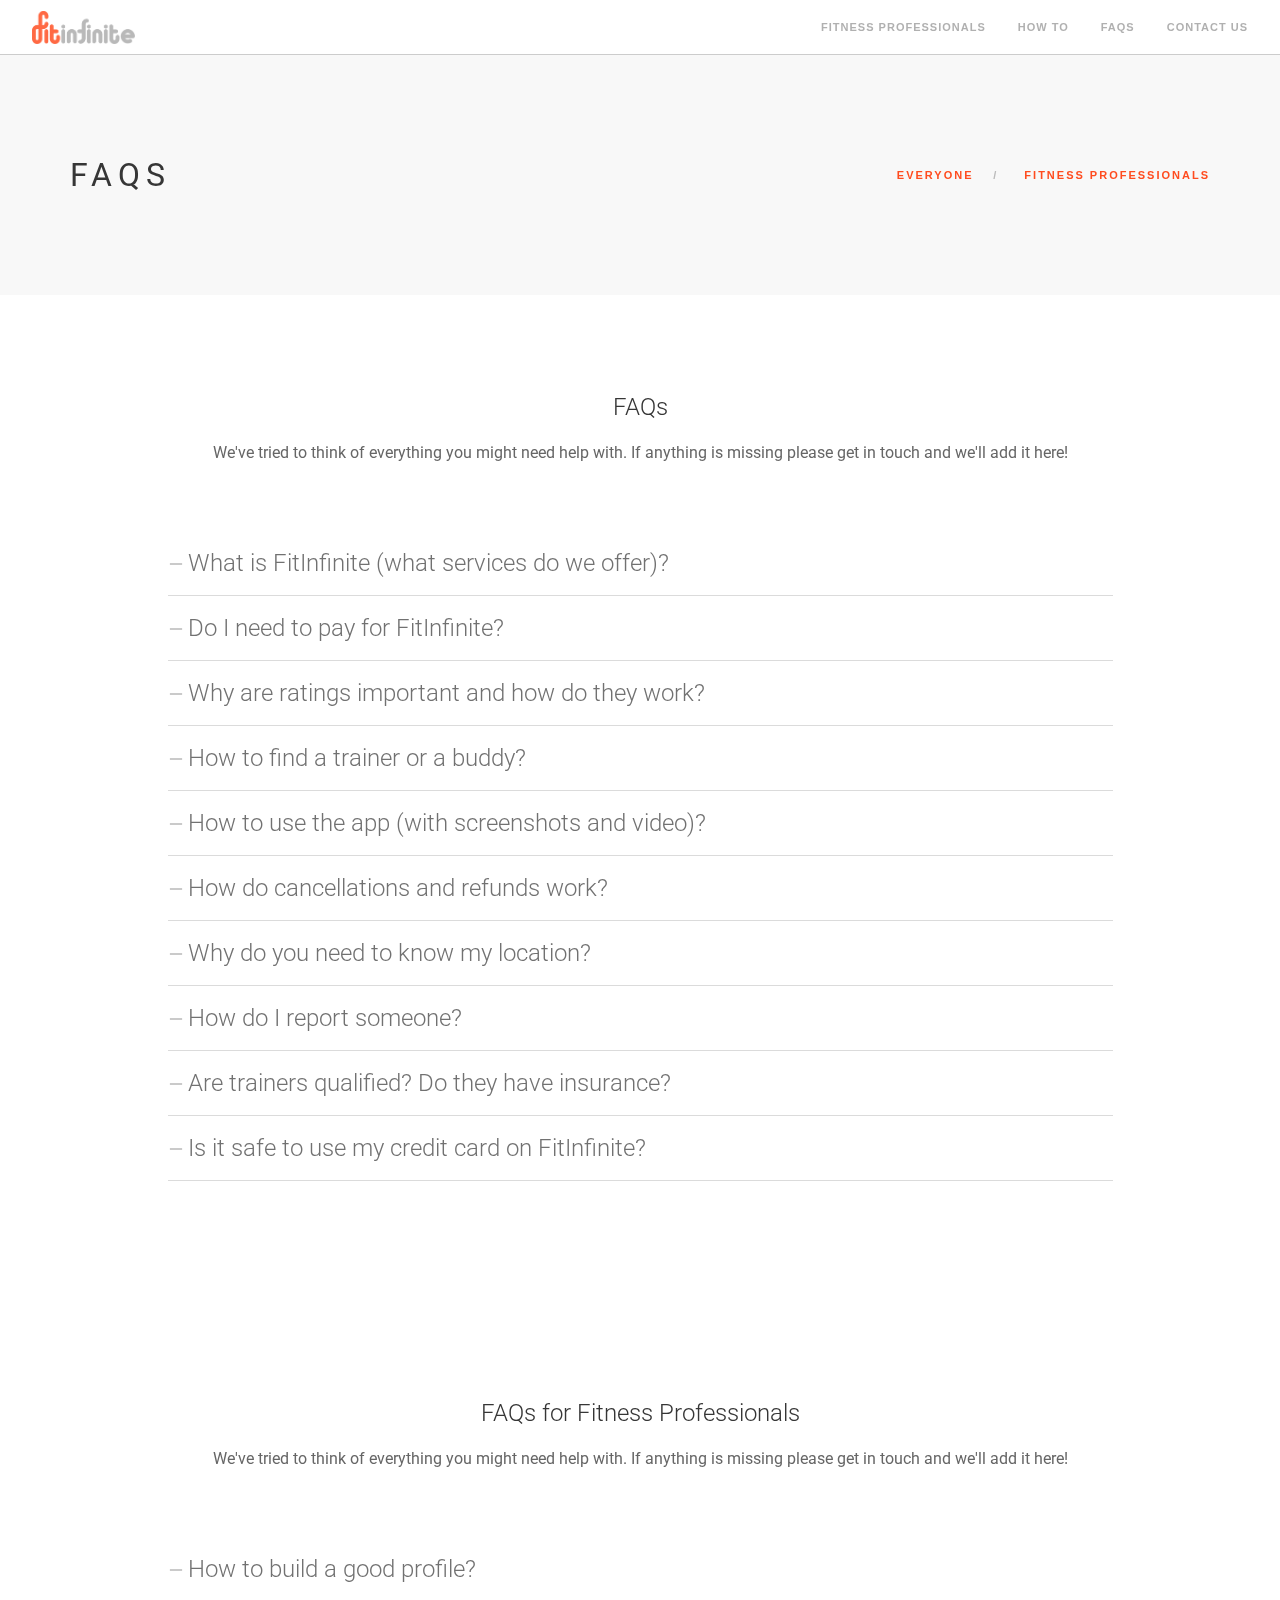
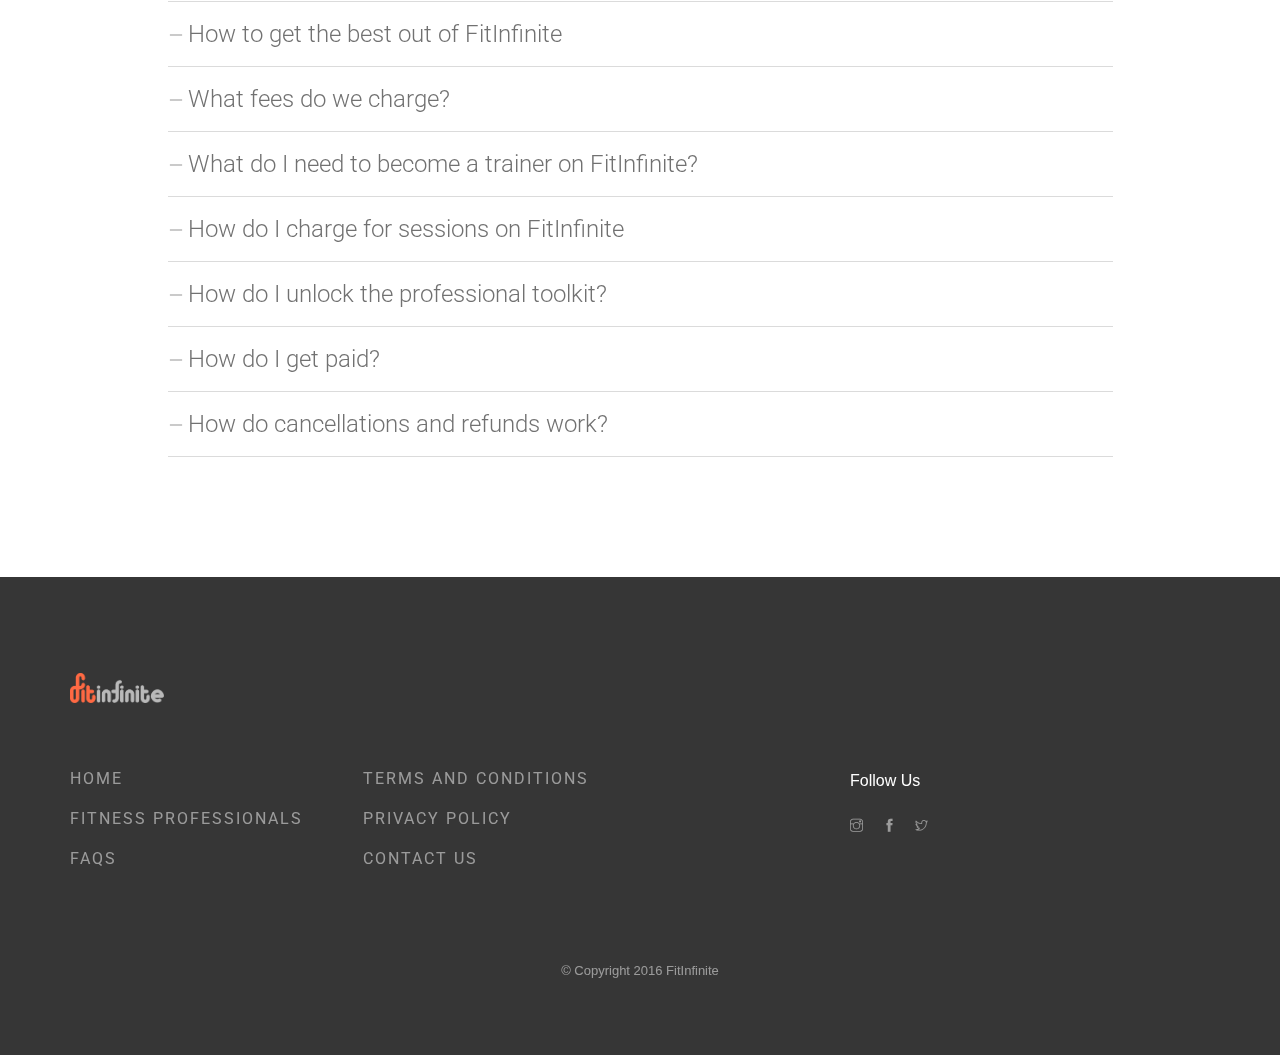
==== faqs.html @ f6d62c4b "Updates all website pages for app launch, added new pages and tweaked CSS." ====
<!doctype html>
<html lang="en">
    <head>
        <meta charset="utf-8">
        <title>FitInfinite – FAQs</title>
        <meta name="description" content="fitinfinite, faqs, faq, sports buddy, trainer, fitness professional, fitness buddy, fitness app, sports app, trainer app, fitness app"/>
        <meta name="viewport" content="width=device-width, initial-scale=1.0">
        <link href="css/font-awesome.min.css" rel="stylesheet" type="text/css" media="all">
        <link href="css/themify-icons.css" rel="stylesheet" type="text/css" media="all" />
        <link href="css/bootstrap.css" rel="stylesheet" type="text/css" media="all" />
        <link href="css/theme-orange.css" rel="stylesheet" type="text/css" media="all" />
        <link href="css/custom.css" rel="stylesheet" type="text/css" media="all" />
        <link href='http://fonts.googleapis.com/css?family=Lato:300,400%7CRaleway:100,400,300,500,600,700%7COpen+Sans:400,500,600' rel='stylesheet' type='text/css'>
        <link href="http://fonts.googleapis.com/css?family=Roboto:100,300,400,600,700" rel="stylesheet" type="text/css">
        <link href="css/font-roboto.css" rel="stylesheet" type="text/css">
<script>
          (function(i,s,o,g,r,a,m){i['GoogleAnalyticsObject']=r;i[r]=i[r]||function(){
          (i[r].q=i[r].q||[]).push(arguments)},i[r].l=1*new Date();a=s.createElement(o),
          m=s.getElementsByTagName(o)[0];a.async=1;a.src=g;m.parentNode.insertBefore(a,m)
          })(window,document,'script','https://www.google-analytics.com/analytics.js','ga');

          ga('create', 'UA-62111840-4', 'auto');
          ga('send', 'pageview');

        </script>
</head>

    <body class="scroll-assist">

		<div class="nav-container"><nav>
		        <div class="nav-bar">
		            <div class="module left">
		                <a href="index.html" target="_self">
		                    <img class="logo logo-light" alt="Foundry" src="img/logo-light.png">
		                    <div class="vnu"><img class="logo logo-dark" alt="FitInfinite" src="img/fitinfinite-website-logo.png"></div>
		                </a>
		            </div>
		            <div class="module widget-handle mobile-toggle right visible-sm visible-xs">
		                <i class="ti-menu"></i>
		            </div>
		            <div class="module-group right">
		                <div class="module left">
		                    <ul class="menu">
                          <li>
                              <a href="fitnessprofessionals.html" target="_self">Fitness Professionals</a>
                          </li><li class="vpf">
                              <a href="howto.html" class="inner-link" target="_self">How To</a>
                          </li><li class="vpf">
                              <a href="faqs.html" target="_self">FAQs</a>
                          </li><li class="vpf">
                              <a href="contactus.html" target="_self">Contact Us</a>
                          </li>


		                    </ul>
		                </div>


		            </div>

		        </div>
		    </nav>


		</div>

		<div class="main-container">

		<section class="page-title page-title-4 bg-secondary">
		        <div class="container">
		            <div class="row">
		                <div class="col-md-6">
		                    <h3 class="uppercase mb0">FAQs</h3>
		                </div>
		                <div class="col-md-6 text-right">
		                    <ol class="breadcrumb breadcrumb-2">
		                        <li>
		                            <a href="#everyone" class="inner-link" target="_self">Everyone</a>
		                        </li>
		                        <li>
		                            <a href="#fitnessprofessionals">Fitness professionals</a>
		                        </li>

		                    </ol>
		                </div>
		            </div>

		        </div>

		    </section><section>
		        <div class="container">
		            <div class="row">
		                <div class="col-sm-12 text-center">
                      <a name="everyone"></a>
		                    <h4 class="mb16">FAQs</h4>
		                    <p class="lead mb64">
		                        We've tried to think of everything you might need help with. If anything is missing please get in touch and we'll add it here!
		                    </p>
		                </div>
		            </div>

		            <div class="row">
		                <div class="col-sm-10 col-sm-offset-1">
		                    <ul class="accordion accordion-2 one-open">
		                        <li>
		                            <div class="title">
		                                <h4 class="inline-block mb0">What is FitInfinite (what services do we offer)?</h4>
		                            </div>
		                            <div class="content">
		                                <p>
		                                    FitInfinite is a realtime fitness booking system. Think Uber, but for fitness. Users can either find other users to train together with (either by arranging a session that other users can join or by joining an already existing session), or book a training session with a professional fitness instructor for one or more people. Search results are presented based on the user’s location, and the time and sport/workout type preferences they have selected. Payment to professional fitness instructors for a booked session is immediate and handled directly through the app.
		                                </p>
		                            </div>
		                        </li><li>
		                            <div class="title">
		                                <h4 class="inline-block mb0">Do I need to pay for FitInfinite?</h4>
		                            </div>
		                            <div class="content">
		                                <p>No, FitInfinite is completely free! We only charge you if you are a fitness professional and are charging for the session that you organise. There's more on this in the FAQs for fitness professionals below.</p>
		                            </div>
		                        </li>
		                        <li>
		                            <div class="title">
		                                <h4 class="inline-block mb0">Why are ratings important and how do they work?</h4>
		                            </div>
		                            <div class="content">
		                                <p>
		                                    Fitinifinite is an open, transparent community. Ratings help the community to grow stronger. After every session, you will be asked to rate it and leave a comment if you are unhappy.
		                                </p>
		                            </div>
		                        </li>
		                        <li>
		                            <div class="title">
		                                <h4 class="inline-block mb0">How to find a trainer or a buddy?</h4>
		                            </div>
		                            <div class="content">
		                                <p>
		                                    On the home screen, select “session” to find a class/activity or “users” to find a buddy or trainer to exercise with. The results you’ll see will be based on your current location. You can further refine the results by selecting a specific sport/workout type and the preferred time for a session.
		                                </p>
		                            </div>
		                        </li>
		                        <li>
		                            <div class="title">
		                                <h4 class="inline-block mb0">How to use the app (with screenshots and video)?</h4>
		                            </div>
		                            <div class="content">
		                                <p>
		                                    Just click on the link in the menu titled "Using FitInfinite" and you can watch a short video on how to use the app. And you can always contact us with in case you get stuck, or have any suggestions to help us improve the app.</p>
		                            </div>
		                        </li><li>
		                            <div class="title">
		                                <h4 class="inline-block mb0">How do cancellations and refunds work?</h4>
		                            </div>
		                            <div class="content">
		                                <p>Here is our refund policy:<br>* You receive a 100% refund if a paid session is cancelled 36 hours or more before the start time.<br>* You receive a 50% refund if a session is cancelled 24 hours to 36 hours before the start time.<br>* You will not receive a refund if you cancel a session less than 24 hours before start time.<br>* If a fitness professional cancels a session with you for any reason, and at any time, you will receive a 100% refund.<br></p>
		                            </div>
		                        </li><li>
		                            <div class="title">
		                                <h4 class="inline-block mb0">Why do you need to know my location?</h4>
		                            </div>
		                            <div class="content">
		                                <p>By providing your location, FitInfinite will be able to show you available users, trainers and sessions in your area so you don’t have to search manually through the details of each session to find the ones that are convenient. In other words, this saves you a lot of time and effort!<br></p>
		                            </div>
		                        </li><li>
		                            <div class="title">
		                                <h4 class="inline-block mb0">How do I report someone?</h4>
		                            </div>
		                            <div class="content">
		                                <p>If you feel there is a reason to report another user or trainer, please write to us at <a href="mailto:support@fitinfinite.com">support@fitinfinite.com</a> and we will do our best to resolve your issue. We are working hard to build this feature into a future version.<br></p>
		                            </div>
		                        </li><li>
		                            <div class="title">
		                                <h4 class="inline-block mb0">Are trainers qualified? Do they have insurance?</h4>
		                            </div>
		                            <div class="content">
		                                <p>All trainers registered with Fitinfinite have been personally checked and verified. Details of qualifications can be found on individual trainers’ profiles. All trainers have their own insurance.<br></p>
		                            </div>
		                        </li><li>
		                            <div class="title">
		                                <h4 class="inline-block mb0">Is it safe to use my credit card on FitInfinite?</h4>
		                            </div>
		                            <div class="content">
		                                <p>Yes, absolutely! We do not hold any credit card or payment information on our systems. All payments made via the FitInfinite app are processed through Stripe. Stripe processes billions of dollars in payment each year. You've probably used them already if you've shopped online or made purchases with brands like: Adidas, UnderArmour, Deliveroo and TaskRabbit. you can find out more about Stripe security <a href="https://stripe.com/docs/security/stripe">here</a>.<br></p>
		                            </div>
		                        </li>
		                    </ul>

		                </div>
		            </div>

		        </div>

		    </section><section>
		        <div class="container">
		            <div class="row">
		                <div class="col-sm-12 text-center">
                      <a name="fitnessprofessionals"></a>
		                    <h4 class="mb16">FAQs for Fitness Professionals</h4>
		                    <p class="lead mb64">
		                        We've tried to think of everything you might need help with. If anything is missing please get in touch and we'll add it here!
		                    </p>
		                </div>
		            </div>

		            <div class="row">
		                <div class="col-sm-10 col-sm-offset-1">
		                    <ul class="accordion accordion-2 one-open">
		                        <li>
		                            <div class="title">
		                                <h4 class="inline-block mb0">How to build a good profile?</h4>
		                            </div>
		                            <div class="content">
		                                <p>
		                                    First of all, start with uploading a profile picture that shows your professionalism and inspires trust. This is more about showing how good a trainer you are, not flaunting your muscles :) Make sure you also provide a profile description introducing who you are, your background and professional qualifications, your expertise and the services you offer. Then, provide a detailed list of the sports/workout types users can contact you about and the locations you cover. Make sure you always update your availability - if users contact you to book a session and it turns out you’re not available, it could put them off from contacting you again. Finally, be as responsive as can be to user messages.
		                                </p>
		                            </div>
		                        </li>
		                        <li>
		                            <div class="title">
		                                <h4 class="inline-block mb0">How to get the best out of FitInfinite</h4>
		                            </div>
		                            <div class="content">
		                                <p>
		                                    To get the most out of FitInfinite for your business, make sure you are updating your location and availability as often as possible. Provide as much detail as you can for sessions you are setting up and be responsive to user messages and questions.
		                                </p>
		                            </div>
		                        </li>
		                        <li>
		                            <div class="title">
		                                <h4 class="inline-block mb0">What fees do we charge?</h4>
		                            </div>
		                            <div class="content">
		                                <p>Free sessions are not charged on FitInfinite. We will only charge you if you're organising paid sessions on the app. FitInfinite charges a 5% fee for each paid transaction. For example, if you're charging £50 for a fitness session:<br>* The client will pay a total of £50 <br>* We will charge you a £2.50 fee and you will be paid £47.50<br><br>Our charges cover our running costs, as well as the transaction fees that our payment provider (Stripe) charges. You can read more about Stripe <a href="https://stripe.com/about">here</a>.</p>
		                            </div>
		                        </li>
		                        <li>
		                            <div class="title">
		                                <h4 class="inline-block mb0">What do I need to become a trainer on FitInfinite?</h4>
		                            </div>
		                            <div class="content">
		                                <p>
		                                    Trainers on FitInfinite are qualified fitness professionals. You will be required to send us copies of your qualifications/certificates and proof of insurance. Upon reviewing and accepting these, we will send you an agreement via email with our terms of use which will serve as a contract between you and FitInfinite. Upon signing this, you will get access to the professional toolkit and will be included in FitInfinite ’s list of trainers.
		                                </p>
		                            </div>
		                        </li><li>
		                            <div class="title">
		                                <h4 class="inline-block mb0">How do I charge for sessions on FitInfinite&nbsp;</h4>
		                            </div>
		                            <div class="content">
		                                <p>
		                                    To start charging clients for session you need to unlock the Professional Toolkit on the app.</p>
		                            </div>
		                        </li><li>
		                            <div class="title">
		                                <h4 class="inline-block mb0">How do I unlock the professional toolkit?</h4>
		                            </div>
		                            <div class="content">
		                                <p>
		                                    To unlock the toolkit, select apply and you will hear from us within 24 hours with the information you need to get started and set up on Fitinfinite.
		                                </p>
		                            </div>
		                        </li><li>
		                            <div class="title">
		                                <h4 class="inline-block mb0">How do I get paid?</h4>
		                            </div>
		                            <div class="content">
		                                <p>
		                                    Once you've unlocked your Professional Toolkit you will need to set up a Stripe account to accept payments via FitInfinite. This is very easy to do and only take a couple of minutes. Stripe will automatically transfer any money you've earned via FitInfinite (minus any fees) to your nominated bank account every seven days. It can take up to 10 days for you to receive your first payment however.</p>
		                            </div>
		                        </li><li>
		                            <div class="title">
		                                <h4 class="inline-block mb0">How do cancellations and refunds work?</h4>
		                            </div>
		                            <div class="content">
		                                <p>Here is our refund policy:<br>* Clients receive a 100% refund if a paid session is cancelled 36 hours or more before the start time.<br>* Clients receive a 50% refund if a session is cancelled 24 hours to 36 hours before the start time.<br>* Clients will not receive a refund if they cancel a session less than 24 hours before start time.<br>* If a fitness professional cancels a session for any reason, and at any time, clients will receive a 100% refund.</p>
		                            </div>
		                        </li>
		                    </ul>

		                </div>
		            </div>

		        </div>

		    </section><footer class="footer-2 bg-dark pt96 pt-xs-40">
				<div class="container">
					<div class="row mb64 mb-xs-24">
						<div class="col-sm-12">
							<a href="#">
								<div class="vnu"><img alt="FitInfinite" class="image-xxs" src="img/fitinfinite-website-logo.png"></div>
							</a>
						</div>
					</div>
					<div class="row mb64 mb-xs-24">
						<div class="col-md-3 col-sm-4">
              <ul>
                <li><a href="index.html" target="_self"><h5 class="uppercase mb16 fade-on-hover">Home</h5></a></li>
                <li><a href="fitnessprofessionals.html" target="_self"><h5 class="uppercase mb16 fade-on-hover">Fitness Professionals</h5></a></li>
                <li><a href="faqs.html" target="_self"><h5 class="uppercase mb16 fade-on-hover vpf">FAQs</h5></a></li>
              </ul>
              </div>

              <div class="col-md-3 col-sm-4">
              <ul>
                <li><a href="termsandconditions.html" target="_self"><h5 class="uppercase mb16 fade-on-hover">Terms and Conditions</h5></a></li>
                <li><a href="privacypolicy.html" target="_self"><h5 class="uppercase mb16 fade-on-hover vpf">Privacy Policy</h5></a></li>
                <li><a href="contactus.html" target="_self"><h5 class="uppercase mb16 fade-on-hover vpf">Contact Us</h5></a></li>
              </ul>
						</div>

						<div class="col-md-4 col-md-offset-2 col-sm-4">
							<p class="lead">Follow Us</p>
							<ul class="list-inline social-list">
								<li><a href="https://www.instagram.com/fitinfinite/" target="_blank"><i class="ti ti-instagram"></i></a></li>
								<li><a href="https://www.facebook.com/fitinfinite" target="_blank"><i class="ti ti-facebook"></i></a></li>
                <li class="vpf"><a href="https://twitter.com/fit_infinite" target="_blank"><i class="ti ti-twitter"></i></a></li>
							</ul>
						</div>
					</div>

					<div class="row fade-half">
						<div class="col-sm-12 text-center">
							<span>© Copyright 2016 FitInfinite</span>
						</div>
					</div>
				</div>
			</footer></div>


	<script src="js/jquery.min.js"></script>
        <script src="js/bootstrap.min.js"></script>
        <script src="js/smooth-scroll.min.js"></script>
        <script src="js/parallax.js"></script>
        <script src="js/scripts.js"></script>
    </body>
</html>
---- css/themify-icons.css ----
@font-face {
	font-family: 'themify';
	src:url('../fonts/themify.eot?');
	src:url('../fonts/themify.eot?#iefix-fvbane') format('embedded-opentype'),
		url('../fonts/themify.woff') format('woff'),
		url('../fonts/themify.ttf') format('truetype'),
		url('../fonts/themify.svg') format('svg');
	font-weight: normal;
	font-style: normal;
}

[class^="ti-"], [class*=" ti-"] {
	font-family: 'themify';
	speak: none;
	font-style: normal;
	font-weight: normal;
	font-variant: normal;
	text-transform: none;
	line-height: 1;

	/* Better Font Rendering =========== */
	-webkit-font-smoothing: antialiased;
	-moz-osx-font-smoothing: grayscale;
}

.ti-wand:before {
	content: "\e600";
}
.ti-volume:before {
	content: "\e601";
}
.ti-user:before {
	content: "\e602";
}
.ti-unlock:before {
	content: "\e603";
}
.ti-unlink:before {
	content: "\e604";
}
.ti-trash:before {
	content: "\e605";
}
.ti-thought:before {
	content: "\e606";
}
.ti-target:before {
	content: "\e607";
}
.ti-tag:before {
	content: "\e608";
}
.ti-tablet:before {
	content: "\e609";
}
.ti-star:before {
	content: "\e60a";
}
.ti-spray:before {
	content: "\e60b";
}
.ti-signal:before {
	content: "\e60c";
}
.ti-shopping-cart:before {
	content: "\e60d";
}
.ti-shopping-cart-full:before {
	content: "\e60e";
}
.ti-settings:before {
	content: "\e60f";
}
.ti-search:before {
	content: "\e610";
}
.ti-zoom-in:before {
	content: "\e611";
}
.ti-zoom-out:before {
	content: "\e612";
}
.ti-cut:before {
	content: "\e613";
}
.ti-ruler:before {
	content: "\e614";
}
.ti-ruler-pencil:before {
	content: "\e615";
}
.ti-ruler-alt:before {
	content: "\e616";
}
.ti-bookmark:before {
	content: "\e617";
}
.ti-bookmark-alt:before {
	content: "\e618";
}
.ti-reload:before {
	content: "\e619";
}
.ti-plus:before {
	content: "\e61a";
}
.ti-pin:before {
	content: "\e61b";
}
.ti-pencil:before {
	content: "\e61c";
}
.ti-pencil-alt:before {
	content: "\e61d";
}
.ti-paint-roller:before {
	content: "\e61e";
}
.ti-paint-bucket:before {
	content: "\e61f";
}
.ti-na:before {
	content: "\e620";
}
.ti-mobile:before {
	content: "\e621";
}
.ti-minus:before {
	content: "\e622";
}
.ti-medall:before {
	content: "\e623";
}
.ti-medall-alt:before {
	content: "\e624";
}
.ti-marker:before {
	content: "\e625";
}
.ti-marker-alt:before {
	content: "\e626";
}
.ti-arrow-up:before {
	content: "\e627";
}
.ti-arrow-right:before {
	content: "\e628";
}
.ti-arrow-left:before {
	content: "\e629";
}
.ti-arrow-down:before {
	content: "\e62a";
}
.ti-lock:before {
	content: "\e62b";
}
.ti-location-arrow:before {
	content: "\e62c";
}
.ti-link:before {
	content: "\e62d";
}
.ti-layout:before {
	content: "\e62e";
}
.ti-layers:before {
	content: "\e62f";
}
.ti-layers-alt:before {
	content: "\e630";
}
.ti-key:before {
	content: "\e631";
}
.ti-import:before {
	content: "\e632";
}
.ti-image:before {
	content: "\e633";
}
.ti-heart:before {
	content: "\e634";
}
.ti-heart-broken:before {
	content: "\e635";
}
.ti-hand-stop:before {
	content: "\e636";
}
.ti-hand-open:before {
	content: "\e637";
}
.ti-hand-drag:before {
	content: "\e638";
}
.ti-folder:before {
	content: "\e639";
}
.ti-flag:before {
	content: "\e63a";
}
.ti-flag-alt:before {
	content: "\e63b";
}
.ti-flag-alt-2:before {
	content: "\e63c";
}
.ti-eye:before {
	content: "\e63d";
}
.ti-export:before {
	content: "\e63e";
}
.ti-exchange-vertical:before {
	content: "\e63f";
}
.ti-desktop:before {
	content: "\e640";
}
.ti-cup:before {
	content: "\e641";
}
.ti-crown:before {
	content: "\e642";
}
.ti-comments:before {
	content: "\e643";
}
.ti-comment:before {
	content: "\e644";
}
.ti-comment-alt:before {
	content: "\e645";
}
.ti-close:before {
	content: "\e646";
}
.ti-clip:before {
	content: "\e647";
}
.ti-angle-up:before {
	content: "\e648";
}
.ti-angle-right:before {
	content: "\e649";
}
.ti-angle-left:before {
	content: "\e64a";
}
.ti-angle-down:before {
	content: "\e64b";
}
.ti-check:before {
	content: "\e64c";
}
.ti-check-box:before {
	content: "\e64d";
}
.ti-camera:before {
	content: "\e64e";
}
.ti-announcement:before {
	content: "\e64f";
}
.ti-brush:before {
	content: "\e650";
}
.ti-briefcase:before {
	content: "\e651";
}
.ti-bolt:before {
	content: "\e652";
}
.ti-bolt-alt:before {
	content: "\e653";
}
.ti-blackboard:before {
	content: "\e654";
}
.ti-bag:before {
	content: "\e655";
}
.ti-move:before {
	content: "\e656";
}
.ti-arrows-vertical:before {
	content: "\e657";
}
.ti-arrows-horizontal:before {
	content: "\e658";
}
.ti-fullscreen:before {
	content: "\e659";
}
.ti-arrow-top-right:before {
	content: "\e65a";
}
.ti-arrow-top-left:before {
	content: "\e65b";
}
.ti-arrow-circle-up:before {
	content: "\e65c";
}
.ti-arrow-circle-right:before {
	content: "\e65d";
}
.ti-arrow-circle-left:before {
	content: "\e65e";
}
.ti-arrow-circle-down:before {
	content: "\e65f";
}
.ti-angle-double-up:before {
	content: "\e660";
}
.ti-angle-double-right:before {
	content: "\e661";
}
.ti-angle-double-left:before {
	content: "\e662";
}
.ti-angle-double-down:before {
	content: "\e663";
}
.ti-zip:before {
	content: "\e664";
}
.ti-world:before {
	content: "\e665";
}
.ti-wheelchair:before {
	content: "\e666";
}
.ti-view-list:before {
	content: "\e667";
}
.ti-view-list-alt:before {
	content: "\e668";
}
.ti-view-grid:before {
	content: "\e669";
}
.ti-uppercase:before {
	content: "\e66a";
}
.ti-upload:before {
	content: "\e66b";
}
.ti-underline:before {
	content: "\e66c";
}
.ti-truck:before {
	content: "\e66d";
}
.ti-timer:before {
	content: "\e66e";
}
.ti-ticket:before {
	content: "\e66f";
}
.ti-thumb-up:before {
	content: "\e670";
}
.ti-thumb-down:before {
	content: "\e671";
}
.ti-text:before {
	content: "\e672";
}
.ti-stats-up:before {
	content: "\e673";
}
.ti-stats-down:before {
	content: "\e674";
}
.ti-split-v:before {
	content: "\e675";
}
.ti-split-h:before {
	content: "\e676";
}
.ti-smallcap:before {
	content: "\e677";
}
.ti-shine:before {
	content: "\e678";
}
.ti-shift-right:before {
	content: "\e679";
}
.ti-shift-left:before {
	content: "\e67a";
}
.ti-shield:before {
	content: "\e67b";
}
.ti-notepad:before {
	content: "\e67c";
}
.ti-server:before {
	content: "\e67d";
}
.ti-quote-right:before {
	content: "\e67e";
}
.ti-quote-left:before {
	content: "\e67f";
}
.ti-pulse:before {
	content: "\e680";
}
.ti-printer:before {
	content: "\e681";
}
.ti-power-off:before {
	content: "\e682";
}
.ti-plug:before {
	content: "\e683";
}
.ti-pie-chart:before {
	content: "\e684";
}
.ti-paragraph:before {
	content: "\e685";
}
.ti-panel:before {
	content: "\e686";
}
.ti-package:before {
	content: "\e687";
}
.ti-music:before {
	content: "\e688";
}
.ti-music-alt:before {
	content: "\e689";
}
.ti-mouse:before {
	content: "\e68a";
}
.ti-mouse-alt:before {
	content: "\e68b";
}
.ti-money:before {
	content: "\e68c";
}
.ti-microphone:before {
	content: "\e68d";
}
.ti-menu:before {
	content: "\e68e";
}
.ti-menu-alt:before {
	content: "\e68f";
}
.ti-map:before {
	content: "\e690";
}
.ti-map-alt:before {
	content: "\e691";
}
.ti-loop:before {
	content: "\e692";
}
.ti-location-pin:before {
	content: "\e693";
}
.ti-list:before {
	content: "\e694";
}
.ti-light-bulb:before {
	content: "\e695";
}
.ti-Italic:before {
	content: "\e696";
}
.ti-info:before {
	content: "\e697";
}
.ti-infinite:before {
	content: "\e698";
}
.ti-id-badge:before {
	content: "\e699";
}
.ti-hummer:before {
	content: "\e69a";
}
.ti-home:before {
	content: "\e69b";
}
.ti-help:before {
	content: "\e69c";
}
.ti-headphone:before {
	content: "\e69d";
}
.ti-harddrives:before {
	content: "\e69e";
}
.ti-harddrive:before {
	content: "\e69f";
}
.ti-gift:before {
	content: "\e6a0";
}
.ti-game:before {
	content: "\e6a1";
}
.ti-filter:before {
	content: "\e6a2";
}
.ti-files:before {
	content: "\e6a3";
}
.ti-file:before {
	content: "\e6a4";
}
.ti-eraser:before {
	content: "\e6a5";
}
.ti-envelope:before {
	content: "\e6a6";
}
.ti-download:before {
	content: "\e6a7";
}
.ti-direction:before {
	content: "\e6a8";
}
.ti-direction-alt:before {
	content: "\e6a9";
}
.ti-dashboard:before {
	content: "\e6aa";
}
.ti-control-stop:before {
	content: "\e6ab";
}
.ti-control-shuffle:before {
	content: "\e6ac";
}
.ti-control-play:before {
	content: "\e6ad";
}
.ti-control-pause:before {
	content: "\e6ae";
}
.ti-control-forward:before {
	content: "\e6af";
}
.ti-control-backward:before {
	content: "\e6b0";
}
.ti-cloud:before {
	content: "\e6b1";
}
.ti-cloud-up:before {
	content: "\e6b2";
}
.ti-cloud-down:before {
	content: "\e6b3";
}
.ti-clipboard:before {
	content: "\e6b4";
}
.ti-car:before {
	content: "\e6b5";
}
.ti-calendar:before {
	content: "\e6b6";
}
.ti-book:before {
	content: "\e6b7";
}
.ti-bell:before {
	content: "\e6b8";
}
.ti-basketball:before {
	content: "\e6b9";
}
.ti-bar-chart:before {
	content: "\e6ba";
}
.ti-bar-chart-alt:before {
	content: "\e6bb";
}
.ti-back-right:before {
	content: "\e6bc";
}
.ti-back-left:before {
	content: "\e6bd";
}
.ti-arrows-corner:before {
	content: "\e6be";
}
.ti-archive:before {
	content: "\e6bf";
}
.ti-anchor:before {
	content: "\e6c0";
}
.ti-align-right:before {
	content: "\e6c1";
}
.ti-align-left:before {
	content: "\e6c2";
}
.ti-align-justify:before {
	content: "\e6c3";
}
.ti-align-center:before {
	content: "\e6c4";
}
.ti-alert:before {
	content: "\e6c5";
}
.ti-alarm-clock:before {
	content: "\e6c6";
}
.ti-agenda:before {
	content: "\e6c7";
}
.ti-write:before {
	content: "\e6c8";
}
.ti-window:before {
	content: "\e6c9";
}
.ti-widgetized:before {
	content: "\e6ca";
}
.ti-widget:before {
	content: "\e6cb";
}
.ti-widget-alt:before {
	content: "\e6cc";
}
.ti-wallet:before {
	content: "\e6cd";
}
.ti-video-clapper:before {
	content: "\e6ce";
}
.ti-video-camera:before {
	content: "\e6cf";
}
.ti-vector:before {
	content: "\e6d0";
}
.ti-themify-logo:before {
	content: "\e6d1";
}
.ti-themify-favicon:before {
	content: "\e6d2";
}
.ti-themify-favicon-alt:before {
	content: "\e6d3";
}
.ti-support:before {
	content: "\e6d4";
}
.ti-stamp:before {
	content: "\e6d5";
}
.ti-split-v-alt:before {
	content: "\e6d6";
}
.ti-slice:before {
	content: "\e6d7";
}
.ti-shortcode:before {
	content: "\e6d8";
}
.ti-shift-right-alt:before {
	content: "\e6d9";
}
.ti-shift-left-alt:before {
	content: "\e6da";
}
.ti-ruler-alt-2:before {
	content: "\e6db";
}
.ti-receipt:before {
	content: "\e6dc";
}
.ti-pin2:before {
	content: "\e6dd";
}
.ti-pin-alt:before {
	content: "\e6de";
}
.ti-pencil-alt2:before {
	content: "\e6df";
}
.ti-palette:before {
	content: "\e6e0";
}
.ti-more:before {
	content: "\e6e1";
}
.ti-more-alt:before {
	content: "\e6e2";
}
.ti-microphone-alt:before {
	content: "\e6e3";
}
.ti-magnet:before {
	content: "\e6e4";
}
.ti-line-double:before {
	content: "\e6e5";
}
.ti-line-dotted:before {
	content: "\e6e6";
}
.ti-line-dashed:before {
	content: "\e6e7";
}
.ti-layout-width-full:before {
	content: "\e6e8";
}
.ti-layout-width-default:before {
	content: "\e6e9";
}
.ti-layout-width-default-alt:before {
	content: "\e6ea";
}
.ti-layout-tab:before {
	content: "\e6eb";
}
.ti-layout-tab-window:before {
	content: "\e6ec";
}
.ti-layout-tab-v:before {
	content: "\e6ed";
}
.ti-layout-tab-min:before {
	content: "\e6ee";
}
.ti-layout-slider:before {
	content: "\e6ef";
}
.ti-layout-slider-alt:before {
	content: "\e6f0";
}
.ti-layout-sidebar-right:before {
	content: "\e6f1";
}
.ti-layout-sidebar-none:before {
	content: "\e6f2";
}
.ti-layout-sidebar-left:before {
	content: "\e6f3";
}
.ti-layout-placeholder:before {
	content: "\e6f4";
}
.ti-layout-menu:before {
	content: "\e6f5";
}
.ti-layout-menu-v:before {
	content: "\e6f6";
}
.ti-layout-menu-separated:before {
	content: "\e6f7";
}
.ti-layout-menu-full:before {
	content: "\e6f8";
}
.ti-layout-media-right-alt:before {
	content: "\e6f9";
}
.ti-layout-media-right:before {
	content: "\e6fa";
}
.ti-layout-media-overlay:before {
	content: "\e6fb";
}
.ti-layout-media-overlay-alt:before {
	content: "\e6fc";
}
.ti-layout-media-overlay-alt-2:before {
	content: "\e6fd";
}
.ti-layout-media-left-alt:before {
	content: "\e6fe";
}
.ti-layout-media-left:before {
	content: "\e6ff";
}
.ti-layout-media-center-alt:before {
	content: "\e700";
}
.ti-layout-media-center:before {
	content: "\e701";
}
.ti-layout-list-thumb:before {
	content: "\e702";
}
.ti-layout-list-thumb-alt:before {
	content: "\e703";
}
.ti-layout-list-post:before {
	content: "\e704";
}
.ti-layout-list-large-image:before {
	content: "\e705";
}
.ti-layout-line-solid:before {
	content: "\e706";
}
.ti-layout-grid4:before {
	content: "\e707";
}
.ti-layout-grid3:before {
	content: "\e708";
}
.ti-layout-grid2:before {
	content: "\e709";
}
.ti-layout-grid2-thumb:before {
	content: "\e70a";
}
.ti-layout-cta-right:before {
	content: "\e70b";
}
.ti-layout-cta-left:before {
	content: "\e70c";
}
.ti-layout-cta-center:before {
	content: "\e70d";
}
.ti-layout-cta-btn-right:before {
	content: "\e70e";
}
.ti-layout-cta-btn-left:before {
	content: "\e70f";
}
.ti-layout-column4:before {
	content: "\e710";
}
.ti-layout-column3:before {
	content: "\e711";
}
.ti-layout-column2:before {
	content: "\e712";
}
.ti-layout-accordion-separated:before {
	content: "\e713";
}
.ti-layout-accordion-merged:before {
	content: "\e714";
}
.ti-layout-accordion-list:before {
	content: "\e715";
}
.ti-ink-pen:before {
	content: "\e716";
}
.ti-info-alt:before {
	content: "\e717";
}
.ti-help-alt:before {
	content: "\e718";
}
.ti-headphone-alt:before {
	content: "\e719";
}
.ti-hand-point-up:before {
	content: "\e71a";
}
.ti-hand-point-right:before {
	content: "\e71b";
}
.ti-hand-point-left:before {
	content: "\e71c";
}
.ti-hand-point-down:before {
	content: "\e71d";
}
.ti-gallery:before {
	content: "\e71e";
}
.ti-face-smile:before {
	content: "\e71f";
}
.ti-face-sad:before {
	content: "\e720";
}
.ti-credit-card:before {
	content: "\e721";
}
.ti-control-skip-forward:before {
	content: "\e722";
}
.ti-control-skip-backward:before {
	content: "\e723";
}
.ti-control-record:before {
	content: "\e724";
}
.ti-control-eject:before {
	content: "\e725";
}
.ti-comments-smiley:before {
	content: "\e726";
}
.ti-brush-alt:before {
	content: "\e727";
}
.ti-youtube:before {
	content: "\e728";
}
.ti-vimeo:before {
	content: "\e729";
}
.ti-twitter:before {
	content: "\e72a";
}
.ti-time:before {
	content: "\e72b";
}
.ti-tumblr:before {
	content: "\e72c";
}
.ti-skype:before {
	content: "\e72d";
}
.ti-share:before {
	content: "\e72e";
}
.ti-share-alt:before {
	content: "\e72f";
}
.ti-rocket:before {
	content: "\e730";
}
.ti-pinterest:before {
	content: "\e731";
}
.ti-new-window:before {
	content: "\e732";
}
.ti-microsoft:before {
	content: "\e733";
}
.ti-list-ol:before {
	content: "\e734";
}
.ti-linkedin:before {
	content: "\e735";
}
.ti-layout-sidebar-2:before {
	content: "\e736";
}
.ti-layout-grid4-alt:before {
	content: "\e737";
}
.ti-layout-grid3-alt:before {
	content: "\e738";
}
.ti-layout-grid2-alt:before {
	content: "\e739";
}
.ti-layout-column4-alt:before {
	content: "\e73a";
}
.ti-layout-column3-alt:before {
	content: "\e73b";
}
.ti-layout-column2-alt:before {
	content: "\e73c";
}
.ti-instagram:before {
	content: "\e73d";
}
.ti-google:before {
	content: "\e73e";
}
.ti-github:before {
	content: "\e73f";
}
.ti-flickr:before {
	content: "\e740";
}
.ti-facebook:before {
	content: "\e741";
}
.ti-dropbox:before {
	content: "\e742";
}
.ti-dribbble:before {
	content: "\e743";
}
.ti-apple:before {
	content: "\e744";
}
.ti-android:before {
	content: "\e745";
}
.ti-save:before {
	content: "\e746";
}
.ti-save-alt:before {
	content: "\e747";
}
.ti-yahoo:before {
	content: "\e748";
}
.ti-wordpress:before {
	content: "\e749";
}
.ti-vimeo-alt:before {
	content: "\e74a";
}
.ti-twitter-alt:before {
	content: "\e74b";
}
.ti-tumblr-alt:before {
	content: "\e74c";
}
.ti-trello:before {
	content: "\e74d";
}
.ti-stack-overflow:before {
	content: "\e74e";
}
.ti-soundcloud:before {
	content: "\e74f";
}
.ti-sharethis:before {
	content: "\e750";
}
.ti-sharethis-alt:before {
	content: "\e751";
}
.ti-reddit:before {
	content: "\e752";
}
.ti-pinterest-alt:before {
	content: "\e753";
}
.ti-microsoft-alt:before {
	content: "\e754";
}
.ti-linux:before {
	content: "\e755";
}
.ti-jsfiddle:before {
	content: "\e756";
}
.ti-joomla:before {
	content: "\e757";
}
.ti-html5:before {
	content: "\e758";
}
.ti-flickr-alt:before {
	content: "\e759";
}
.ti-email:before {
	content: "\e75a";
}
.ti-drupal:before {
	content: "\e75b";
}
.ti-dropbox-alt:before {
	content: "\e75c";
}
.ti-css3:before {
	content: "\e75d";
}
.ti-rss:before {
	content: "\e75e";
}
.ti-rss-alt:before {
	content: "\e75f";
}
---- css/custom.css ----
/****** PLACE YOUR CUSTOM STYLES HERE ******/
---- css/font-roboto.css ----
h1,h2,h3,h4,h5,h6, section p, section span{ font-family: 'Roboto','Raleway',"Helvetica Neue", Helvetica, Arial, sans-serif; }
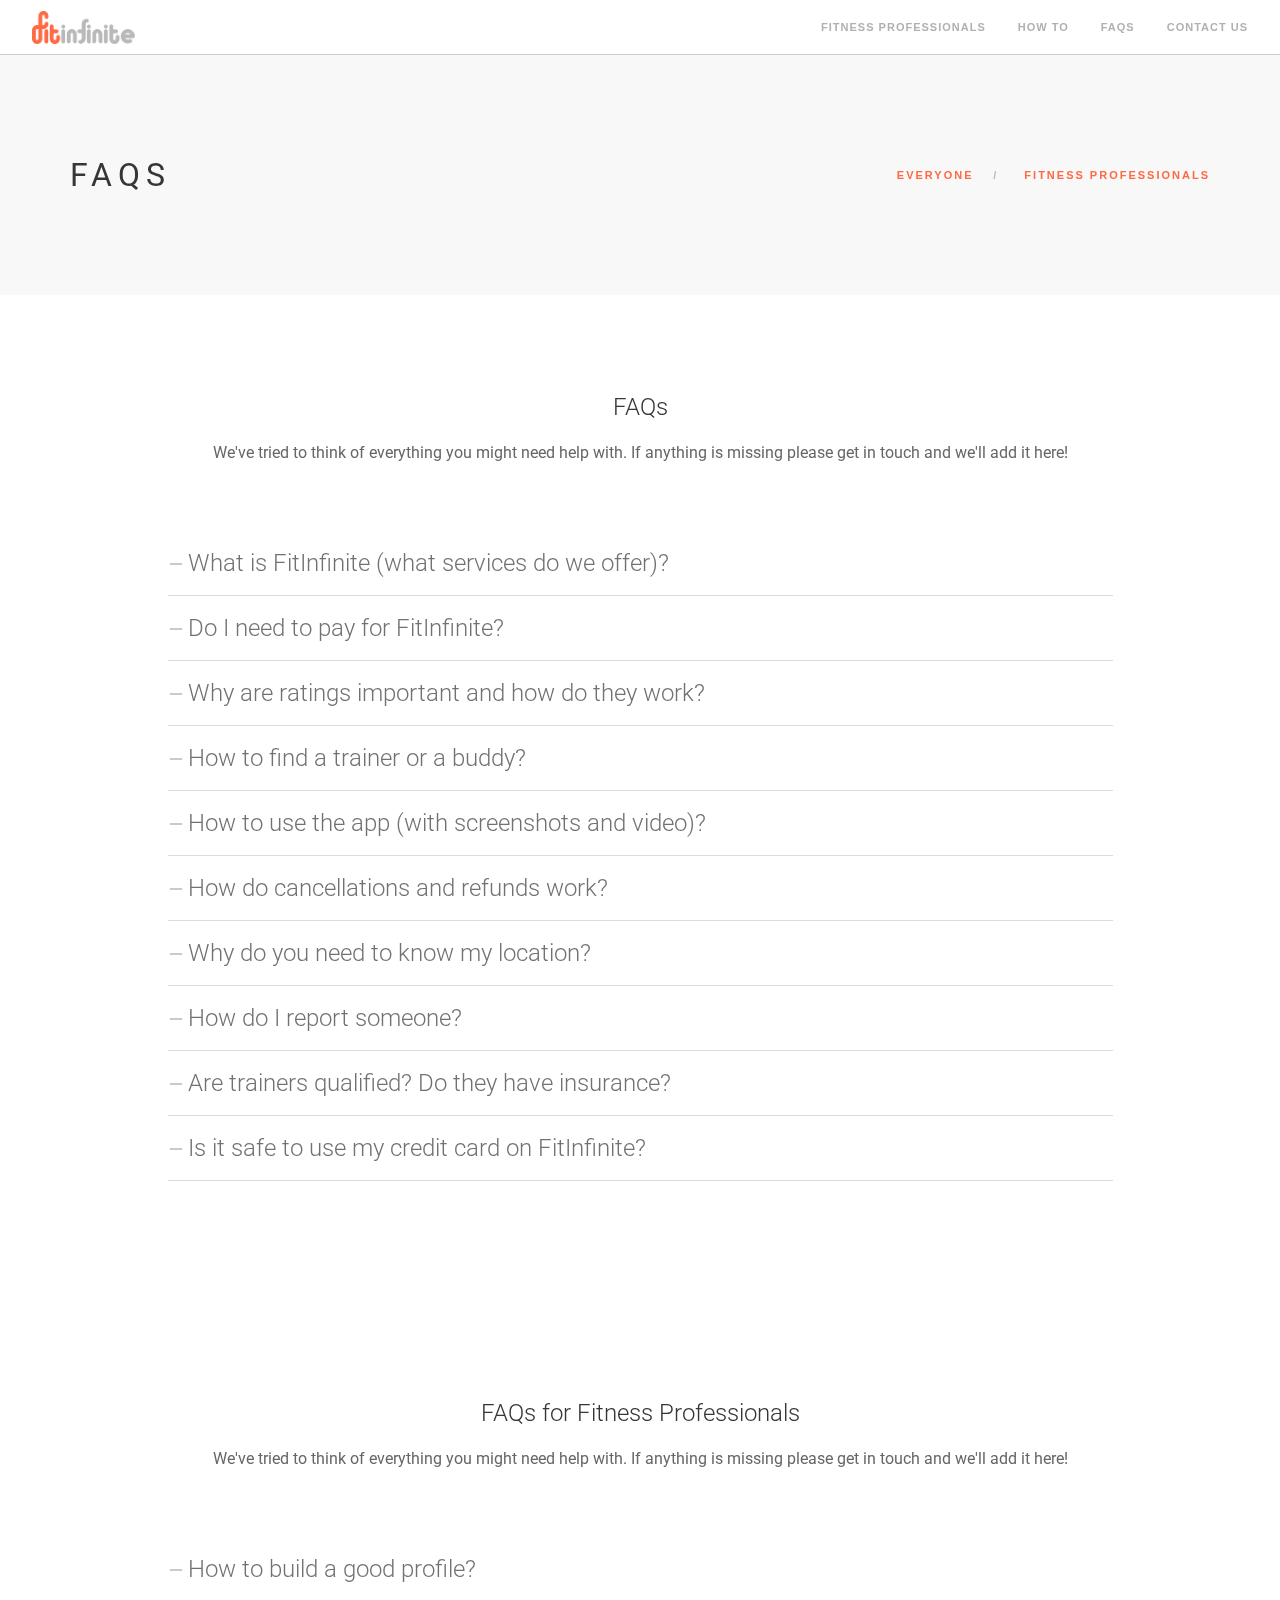
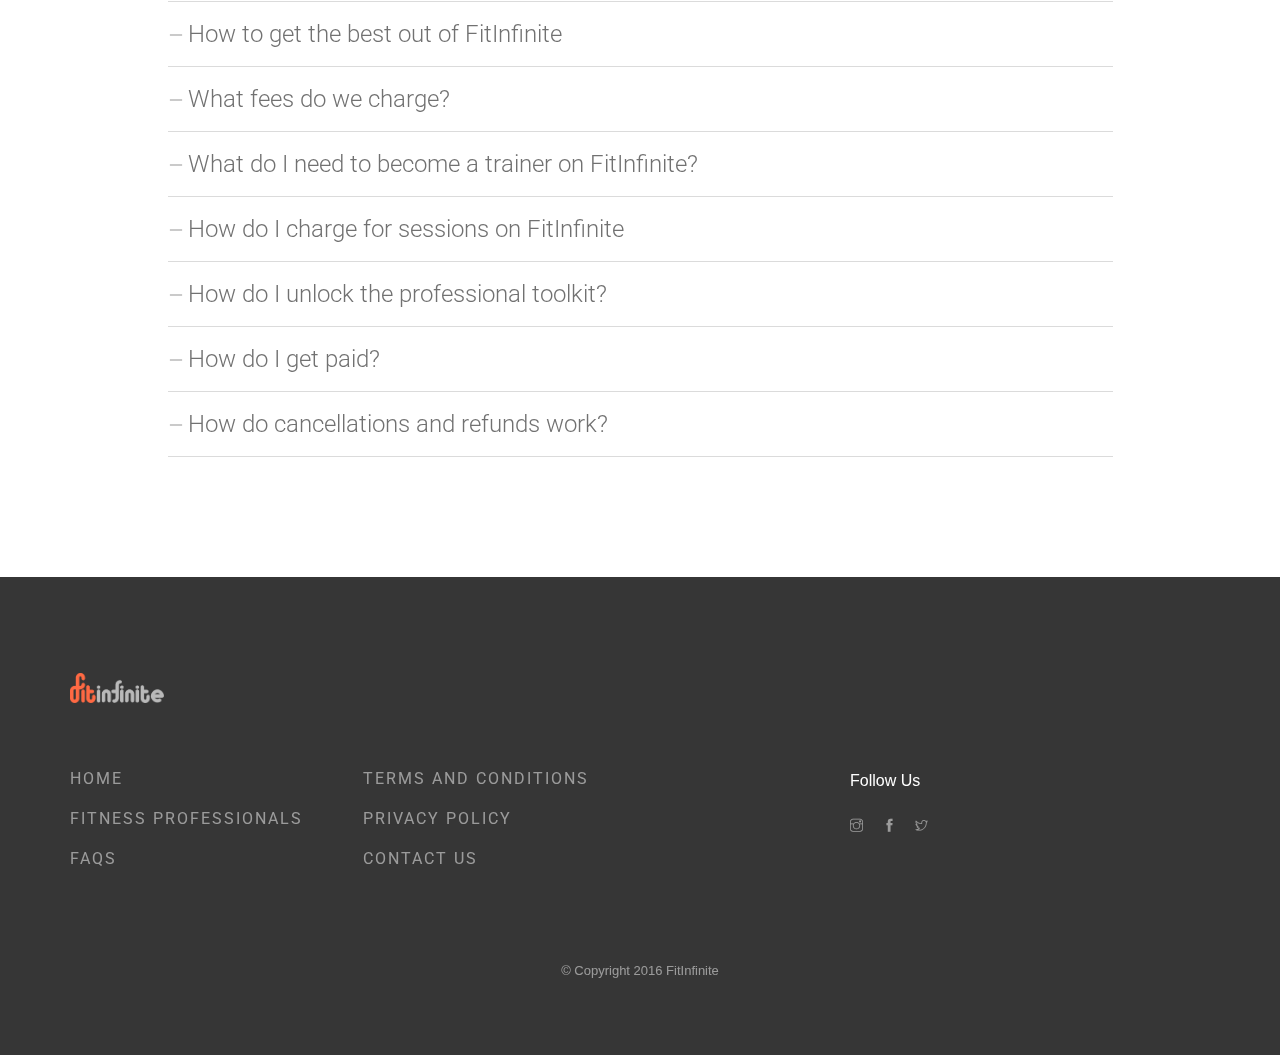
==== commit 7368b7b9: "Formatted Privacy Policy and added table. Added Cookie Consent to Home. Added _blank to external lin" ====
--- a/faqs.html
+++ b/faqs.html
@@ -146,7 +146,7 @@
 		                            </div>
 		                            <div class="content">
 		                                <p>
-		                                    Just click on the link in the menu titled "Using FitInfinite" and you can watch a short video on how to use the app. And you can always contact us with in case you get stuck, or have any suggestions to help us improve the app.</p>
+		                                    Just click on the link in the menu titled "<a href="howto.html">How To</a>" and you can watch a short video on how to use the app. And you can always contact us with in case you get stuck, or have any suggestions to help us improve the app.</p>
 		                            </div>
 		                        </li><li>
 		                            <div class="title">
@@ -181,7 +181,7 @@
 		                                <h4 class="inline-block mb0">Is it safe to use my credit card on FitInfinite?</h4>
 		                            </div>
 		                            <div class="content">
-		                                <p>Yes, absolutely! We do not hold any credit card or payment information on our systems. All payments made via the FitInfinite app are processed through Stripe. Stripe processes billions of dollars in payment each year. You've probably used them already if you've shopped online or made purchases with brands like: Adidas, UnderArmour, Deliveroo and TaskRabbit. you can find out more about Stripe security <a href="https://stripe.com/docs/security/stripe">here</a>.<br></p>
+		                                <p>Yes, absolutely! We do not hold any credit card or payment information on our systems. All payments made via the FitInfinite app are processed through Stripe. Stripe processes billions of dollars in payment each year. You've probably used them already if you've shopped online or made purchases with brands like: Adidas, UnderArmour, Deliveroo and TaskRabbit. you can find out more about Stripe security <a href="https://stripe.com/docs/security/stripe" target="_blank">here</a>.<br></p>
 		                            </div>
 		                        </li>
 		                    </ul>
@@ -231,7 +231,7 @@
 		                                <h4 class="inline-block mb0">What fees do we charge?</h4>
 		                            </div>
 		                            <div class="content">
-		                                <p>Free sessions are not charged on FitInfinite. We will only charge you if you're organising paid sessions on the app. FitInfinite charges a 5% fee for each paid transaction. For example, if you're charging £50 for a fitness session:<br>* The client will pay a total of £50 <br>* We will charge you a £2.50 fee and you will be paid £47.50<br><br>Our charges cover our running costs, as well as the transaction fees that our payment provider (Stripe) charges. You can read more about Stripe <a href="https://stripe.com/about">here</a>.</p>
+		                                <p>Free sessions are not charged on FitInfinite. We will only charge you if you're organising paid sessions on the app. FitInfinite charges a 5% fee for each paid transaction. For example, if you're charging £50 for a fitness session:<br>* The client will pay a total of £50 <br>* We will charge you a £2.50 fee and you will be paid £47.50<br><br>Our charges cover our running costs, as well as the transaction fees that our payment provider (Stripe) charges. You can read more about Stripe <a href="https://stripe.com/about" target="_blank">here</a>.</p>
 		                            </div>
 		                        </li>
 		                        <li>
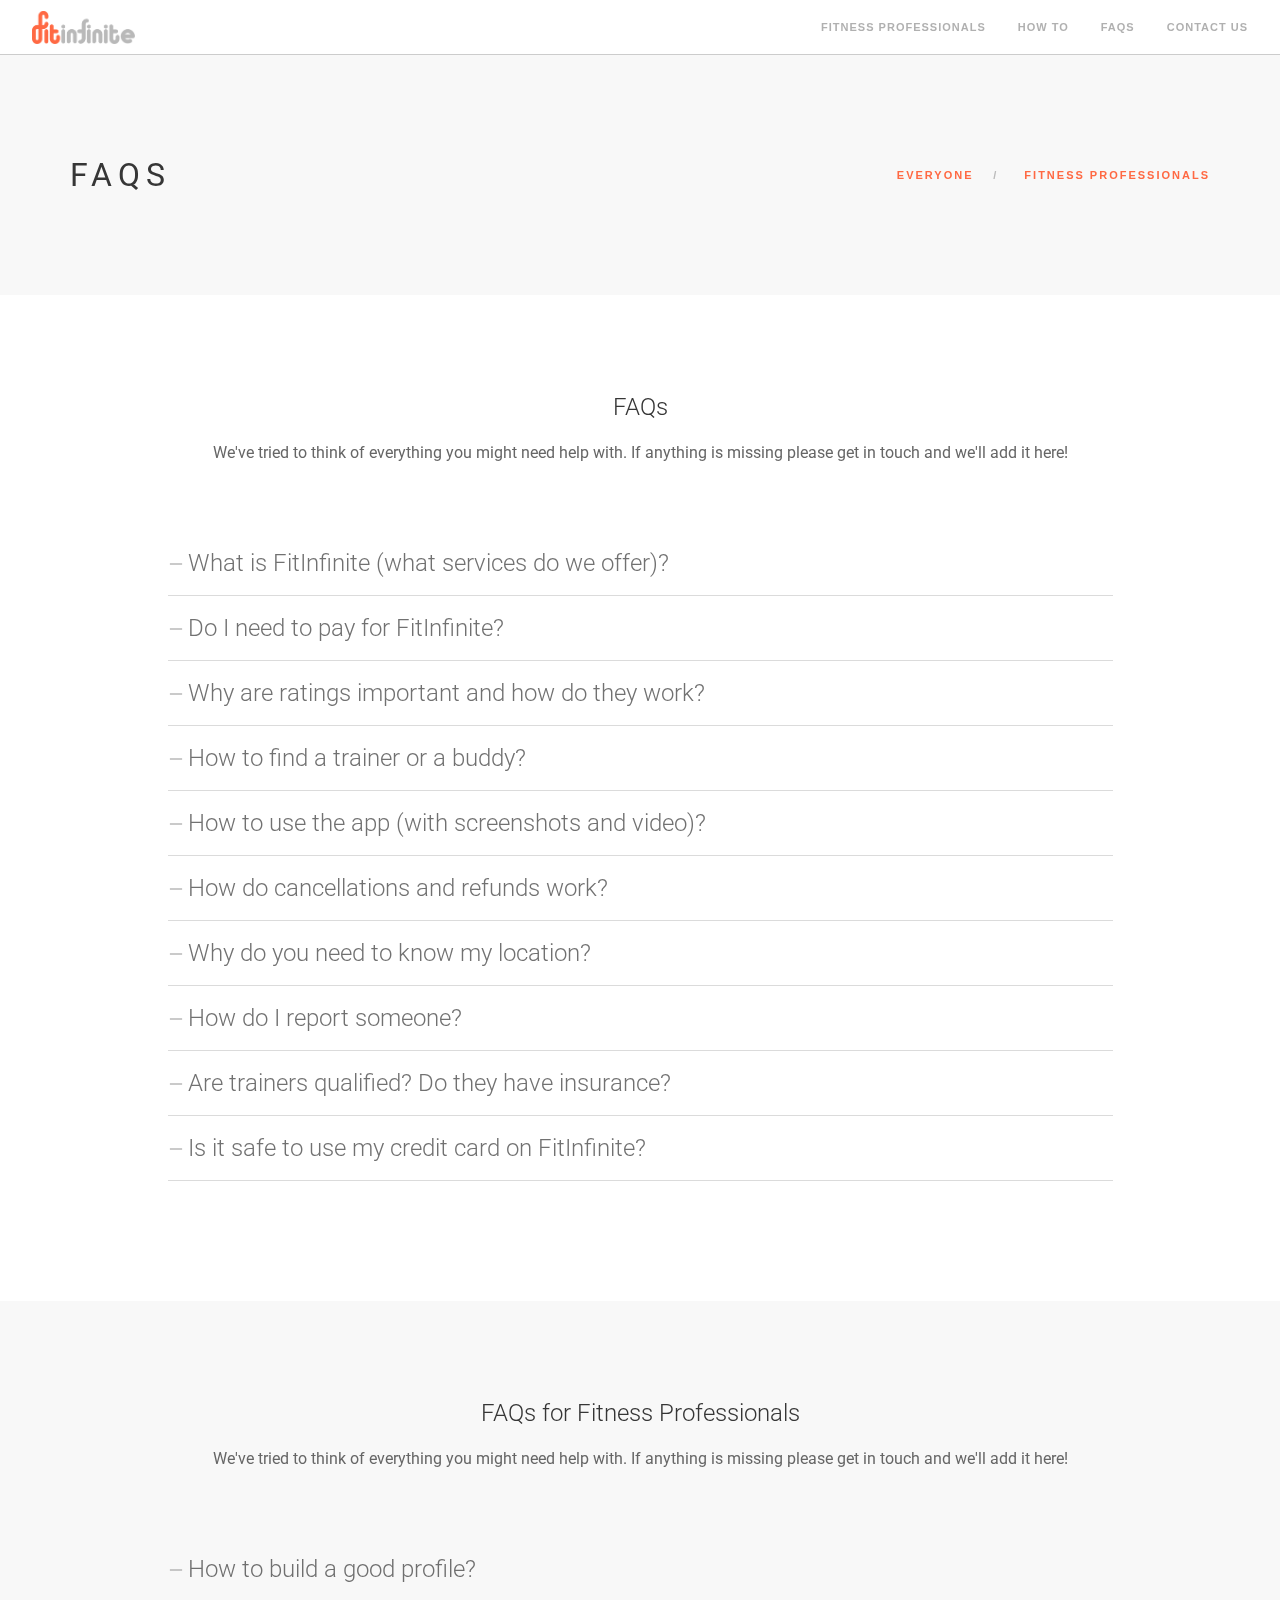
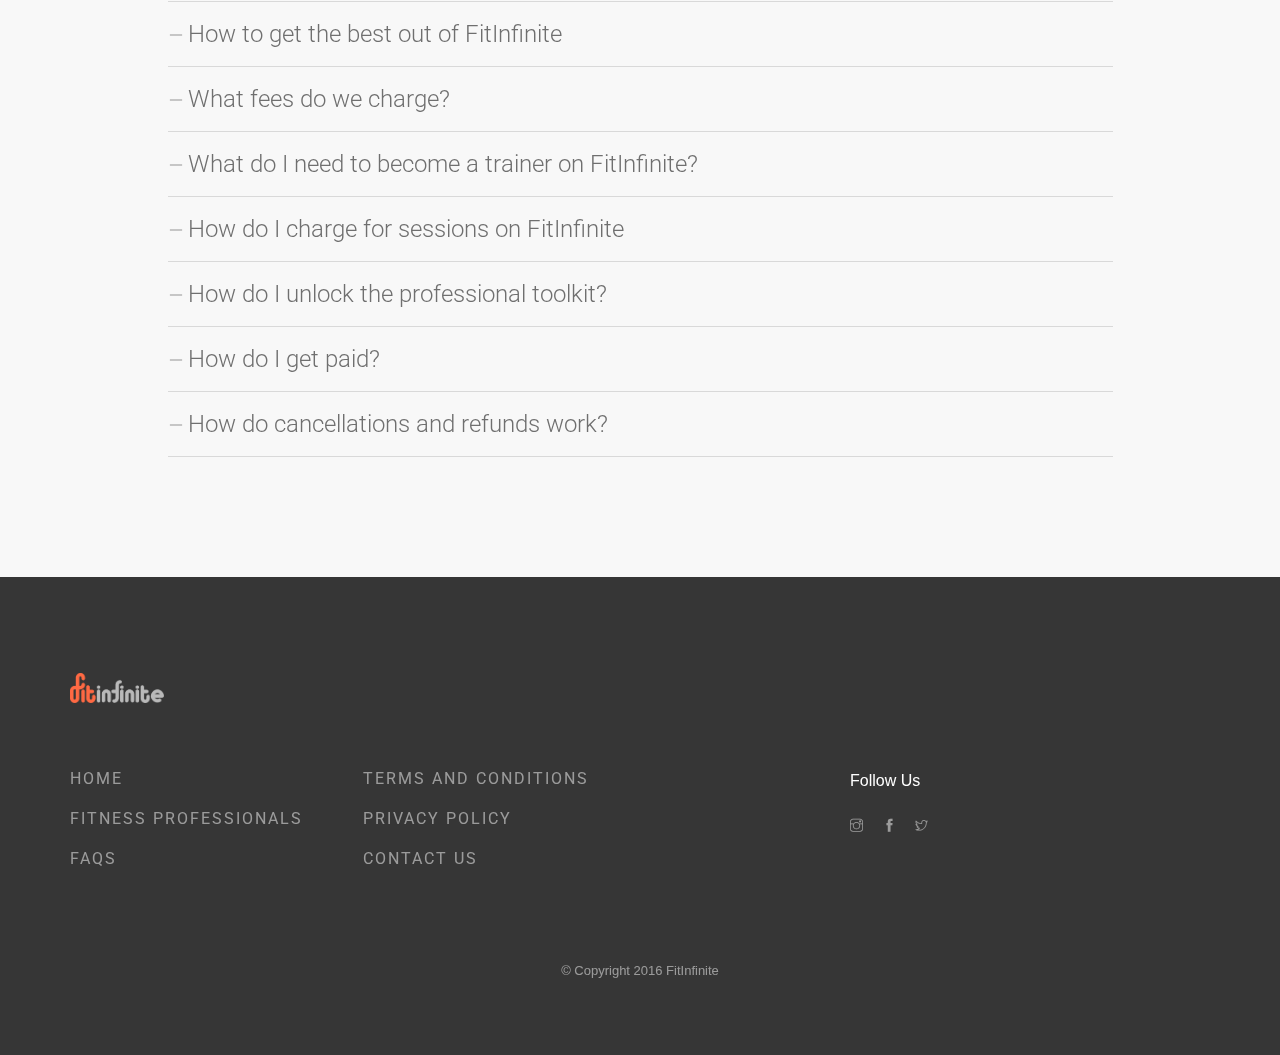
==== commit 020f05f4: "Added How To videos Updated home page hero image Style changes to FAQs" ====
--- a/faqs.html
+++ b/faqs.html
@@ -88,7 +88,9 @@
 
 		        </div>
 
-		    </section><section>
+		    </section>
+
+        <section>
 		        <div class="container">
 		            <div class="row">
 		                <div class="col-sm-12 text-center">
@@ -146,7 +148,7 @@
 		                            </div>
 		                            <div class="content">
 		                                <p>
-		                                    Just click on the link in the menu titled "<a href="howto.html">How To</a>" and you can watch a short video on how to use the app. And you can always contact us with in case you get stuck, or have any suggestions to help us improve the app.</p>
+		                                    Just click on the link in the menu titled "Using FitInfinite" and you can watch a short video on how to use the app. And you can always contact us with in case you get stuck, or have any suggestions to help us improve the app.</p>
 		                            </div>
 		                        </li><li>
 		                            <div class="title">
@@ -181,7 +183,7 @@
 		                                <h4 class="inline-block mb0">Is it safe to use my credit card on FitInfinite?</h4>
 		                            </div>
 		                            <div class="content">
-		                                <p>Yes, absolutely! We do not hold any credit card or payment information on our systems. All payments made via the FitInfinite app are processed through Stripe. Stripe processes billions of dollars in payment each year. You've probably used them already if you've shopped online or made purchases with brands like: Adidas, UnderArmour, Deliveroo and TaskRabbit. you can find out more about Stripe security <a href="https://stripe.com/docs/security/stripe" target="_blank">here</a>.<br></p>
+		                                <p>Yes, absolutely! We do not hold any credit card or payment information on our systems. All payments made via the FitInfinite app are processed through Stripe. Stripe processes billions of dollars in payment each year. You've probably used them already if you've shopped online or made purchases with brands like: Adidas, UnderArmour, Deliveroo and TaskRabbit. you can find out more about Stripe security <a href="https://stripe.com/docs/security/stripe">here</a>.<br></p>
 		                            </div>
 		                        </li>
 		                    </ul>
@@ -191,7 +193,9 @@
 
 		        </div>
 
-		    </section><section>
+		    </section>
+
+        <section class="bg-secondary">
 		        <div class="container">
 		            <div class="row">
 		                <div class="col-sm-12 text-center">
@@ -231,7 +235,7 @@
 		                                <h4 class="inline-block mb0">What fees do we charge?</h4>
 		                            </div>
 		                            <div class="content">
-		                                <p>Free sessions are not charged on FitInfinite. We will only charge you if you're organising paid sessions on the app. FitInfinite charges a 5% fee for each paid transaction. For example, if you're charging £50 for a fitness session:<br>* The client will pay a total of £50 <br>* We will charge you a £2.50 fee and you will be paid £47.50<br><br>Our charges cover our running costs, as well as the transaction fees that our payment provider (Stripe) charges. You can read more about Stripe <a href="https://stripe.com/about" target="_blank">here</a>.</p>
+		                                <p>Free sessions are not charged on FitInfinite. We will only charge you if you're organising paid sessions on the app. FitInfinite charges a 5% fee for each paid transaction. For example, if you're charging £50 for a fitness session:<br>* The client will pay a total of £50 <br>* We will charge you a £2.50 fee and you will be paid £47.50<br><br>Our charges cover our running costs, as well as the transaction fees that our payment provider (Stripe) charges. You can read more about Stripe <a href="https://stripe.com/about">here</a>.</p>
 		                            </div>
 		                        </li>
 		                        <li>
@@ -240,8 +244,8 @@
 		                            </div>
 		                            <div class="content">
 		                                <p>
-		                                    Trainers on FitInfinite are qualified fitness professionals. You will be required to send us copies of your qualifications/certificates and proof of insurance. Upon reviewing and accepting these, we will send you an agreement via email with our terms of use which will serve as a contract between you and FitInfinite. Upon signing this, you will get access to the professional toolkit and will be included in FitInfinite ’s list of trainers.
-		                                </p>
+                                      FitInfinite is looking to democratise fitness. We're working on the premise that if somebody is willing to pay you for your services, we shouldn't stand in your way. However, we are also aware that while some incredibly fit people may moonlight as trainers from time to time, there are others who have studied sports medicine, been to university and are accredited trainers. Therefore, once you unlock the toolkit, we will give you a call. We will allow anybody to charge for their services, but those who have official accreditation will be required to send us copies of their qualifications/certificates and proof of insurance, which we will upload so that users can have a transparent view of what is on offer. Should a user wish to train with an uninsured semi-professional, we will not stand in their way. Our only job is to provide clarity on what is on offer.<br><br>
+                                      An email with our terms of use will then be sent to you which will serve as a contract between FitInfinite and you. Upon signing this, you will get access to the professional toolkit and will be included in FitInfinite's list of trainers.</p>
 		                            </div>
 		                        </li><li>
 		                            <div class="title">
